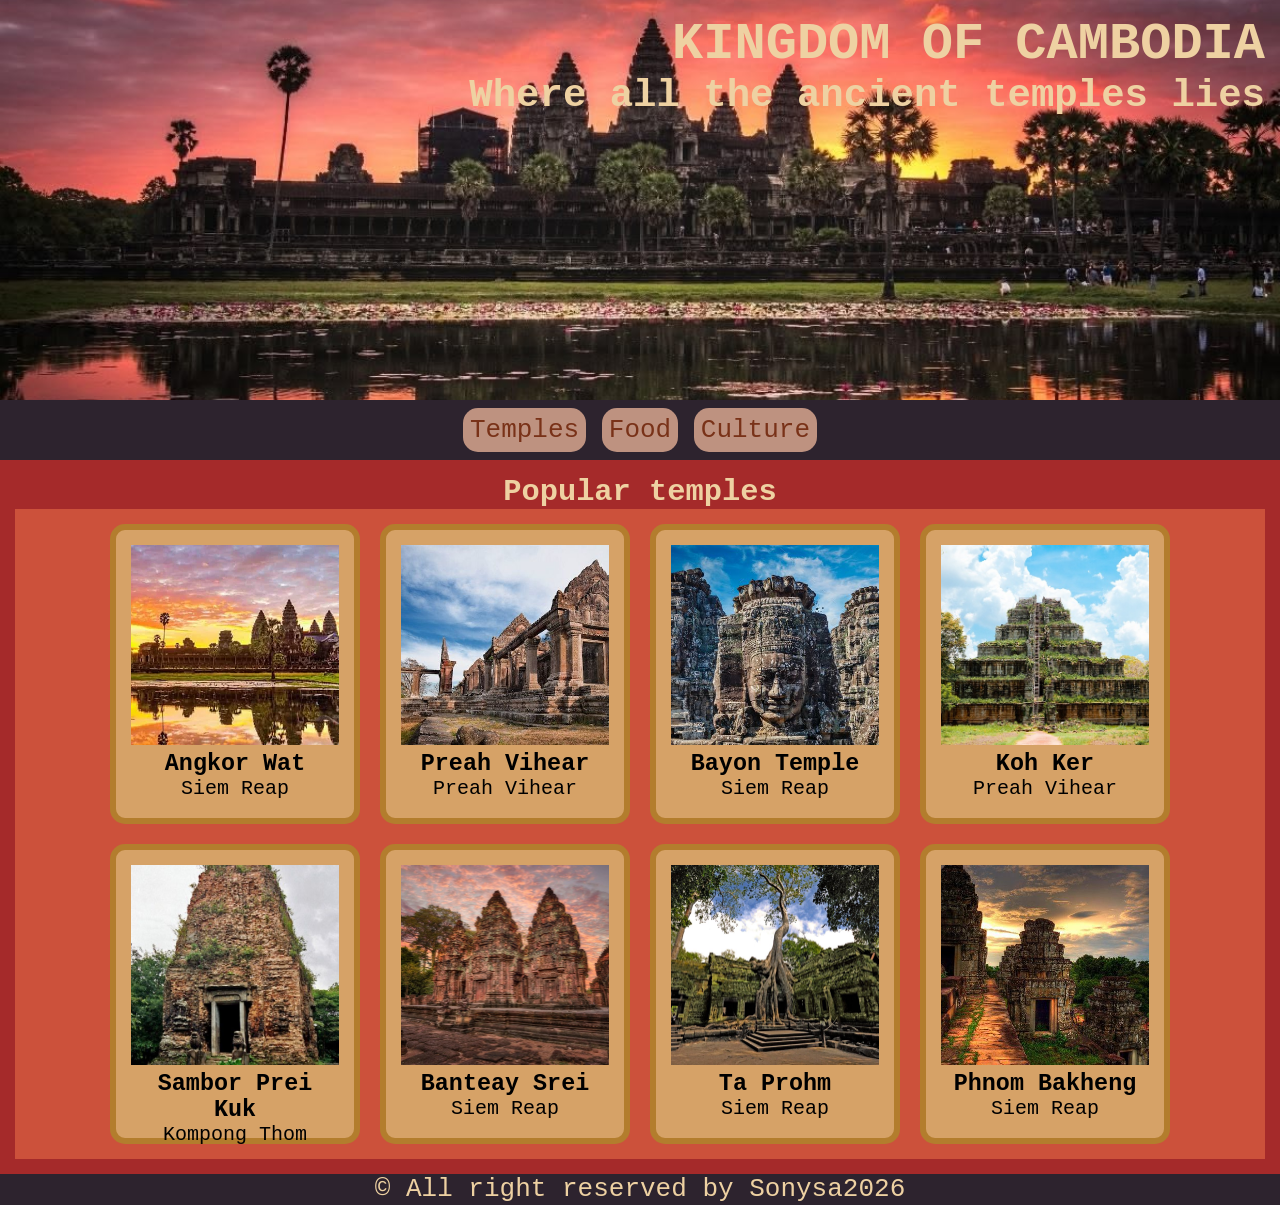
==== index.html @ 11f8ebe4 "I drag files" ====
<!DOCTYPE html>
<html lang="en">

<head>
    <meta charset="UTF-8">
    <meta name="viewport" content="width=device-width, initial-scale=1.0">
    <title>Document</title>
    <link rel="stylesheet" href="style.css">
</head>

<body>
    <!-- banner -->
    <div class="banner">
        <h1>KINGDOM OF CAMBODIA</h1>
        <h2>Where all the ancient temples lies</h2>
    </div>
    <!-- navigation bar -->
    <div class="nav">
        <a href="#">Temples</a>
        <a href="./food.html">Food</a>
        <a href="./culture.html">Culture</a>
    </div>

    <div class="temples-section">
        <h3>Popular temples</h3>
        
        <div class="templecard-container">
           <a href="https://www.google.com/goto?url=CAESWwHrOzAVwZhkdUpymQ7wLY3xTK4AaLLfwwpOFAHoxKcdYisTut7fW4FSpmuahDyiC0ePU7psMftASY4sjuWJ1l8wHj5A2gBQnzRp5uaeCIF8urgUBqm52YYunps" class="templess">
            <div class="templecard">
                <img src="./angkorwat.webp" alt="">
                <h3>Angkor Wat</h3>
                <p>Siem Reap</p>
            </div>
            </a>
            <a href="https://www.google.com/goto?url=CAESXAHrOzAV0USujlnf1nsyLgovMJbn7PaNZ8_NA7HXaJJxmo3pC0rW6rVqI7f5n7CwKxraSACqCdQhknZ-p2luo6MNnwiFTp4r-1h9qDMgzcHfQ6D7n7rGe6VnlkZJ" class="templess">
            <div class="templecard">
                <img src="./preah vihear.jpg" alt="">
                <h3>Preah Vihear</h3>
                <p>Preah Vihear</p>
            </div>
            </a>

            <a href="https://www.google.com/goto?url=CAESWwHrOzAV660ysAjlX-w7dx4hPlilBqzgcpnCo0NEDcfvDMXk-RM_3PBODjrVh5w6GJrFHfV__A4BmEQ9e1BAKR0u0BpO2sAJHukVusVjbc_NzC4r5XnIW0JrLXQ" class="templess">
            <div class="templecard">
                <img src="./bayon temple.jpg" alt="">
                <h3>Bayon Temple</h3>
                <p>Siem Reap</p>
            </div>
            </a>

            <a href="https://www.google.com/goto?url=CAESXQHrOzAVrREVi4wh5Vvxp9gRagNtAoNfubmLqXNZjycR5j9r4kuzZmCtDwvdWHNt-VrwKUXSrd2xe9txngzr4DMS8ggFwTsXJv1pkVDLrz1-UxEd-a3huvAkWUoktg" class="templess">
            <div class="templecard">
                <img src="./koh ker.jpg" alt="">
                <h3>Koh Ker</h3>
                <p>Preah Vihear</p>
            </div>
            </a>
            <a href="https://www.google.com/goto?url=CAESZQHrOzAV7DSJrYzJ-8iSwYA7OaIFMEOl8cyaZhEKKSyE1xyFFTuWPkPLQciII4mTgTddaja2MAiAavFlHKqGas6dO_4guSDeAUJpGar2lbyuCLy9GcCZw0nLddnoWqhZtZzPY4Xw" class="templess">
            <div class="templecard">
                <img src="./sombo prei kuk.jpg" alt="">
                <h3>Sambor Prei Kuk</h3>
                <p>Kompong Thom</p>
            </div>
            </a>
            <a href="https://www.google.com/goto?url=CAESYgHrOzAVtr1U3wrUOSqvCRhfiq5T748qqNNuGAzjc_crmVcVZgxsYtUBgX9XSUgSytWdzMjLwgDjmJTQOP7wHtpzJbsI5LBbCPxBAFOsVzPblBOXFhRKLquGfiH7QazDPogr" class="templess">
            <div class="templecard">
                <img src="./banteay.jpg" alt="">
                <h3>Banteay Srei</h3>
                <p>Siem Reap</p>
            </div>
            </a>
            <a href="https://www.google.com/goto?url=CAESXgHrOzAVgKNh2QdeTbJDB7sR2ibefd4TNM0WK6h-RWVuQjhcL4HyDhx_IYXkDGkAtZiR1ScxcHgTzDFzwVCD8hui1fKEJ3pTy58yR_HOwOm6XfmV0d3BAwyI3mh7hJo" class="templess">
            <div class="templecard">
                <img src="./ta prohm.jpg" alt="">
                <h3>Ta Prohm</h3>
                <p>Siem Reap</p>
            </div>
            </a>
            <a href="https://www.google.com/goto?url=CAESYwHrOzAVI0RJpu9-AbZse9L4LEp9nqwvt8QEoQVNADQA51vsWhSglKaJKVwTB4pHaNewxtnaa0bt5vBdEbvGN3_ckDsu90lMY8kMqiLdmqxmUiRqO4wEjRsO5_pXk077pWlI6g" class="templess">
            <div class="templecard">
                <img src="./phnom bakheng.jpg" alt="">
                <h3>Phnom Bakheng</h3>
                <p>Siem Reap</p>
            </div>
            </a>
        </div>
    </div>

    <div class="footer">
        &copy; All right reserved by <span class="author">Sonysa</span>2026
    </div>
</body>

</html>
---- style.css ----
* {
    margin: 0;
    padding: 0;
    box-sizing: border-box;
    font-family: monospace;
}

body {
    background-color: rgb(45, 35, 46);
    color: rgb(238, 209, 162);
    text-align: center;
    font-size: xx-large;

}
div.banner {
    padding: 15px;
    background-image: url(./angkorwat3.jpg);
    background-position: center;
    background-size: cover;
    height: 400px;
    
    display: flex;
    flex-direction: column;
    justify-content: start;
    align-items: end;
}
.nav {
    padding: 15px;
    background-color: rgba(228, 228, 153, 0);

}
.nav a {
    padding: 7px;
    background-color: rgb(190, 146, 128);
    border-radius: 15px;
    text-decoration: none;
    color: rgb(121, 50, 24);
}

.temples-section {
    padding: 15px;
    background-color: brown;
}
.templecard-container {
    padding: 15px;
    background-color: rgba(243, 122, 78, 0.493);
    display: flex;
    flex-direction: row;
    flex-wrap: wrap;
    justify-content: center;
    align-items: flex-end;
    gap: 20px;
}
.templecard {
    padding: 15px;
    background-color: rgb(214, 162, 103);
    width: 250px;
    height: 300px;
    color: black;
    font-size: x-large;
    border: solid rgba(175, 120, 38, 0.877) 6px;
    border-radius: 15px;
}
.templecard img {
    width: 100%;
    height: 200px;
    object-fit: cover;
}
.foodcard-section {
    padding: 15px;
    background-color: rgb(183, 214, 214);
    
}
.food-container {
    padding: 15px;
    background-color: brown;
    display: flex;
    flex-direction: row;
    flex-wrap: wrap;
    justify-content: center;
    align-items: flex-end;
    gap: 20px;
}
.foodcard {
    padding: 15px;
    background-color: black;
    height: 350px;
    width: 250px;
    

}
.foodcard img {
    width: 100%;
    height: 200px;
    object-fit: cover;
}
.foodcard a {
    padding: 15px;
    text-decoration: none;
}

a.link {
    text-decoration: none;
    color: rgb(238, 209, 162);
    
}
a.templess {
    text-decoration: none;
    color: rgb(238, 209, 162);
}
.culturecard-section {
    padding: 15px;
    background-color: blueviolet;
}
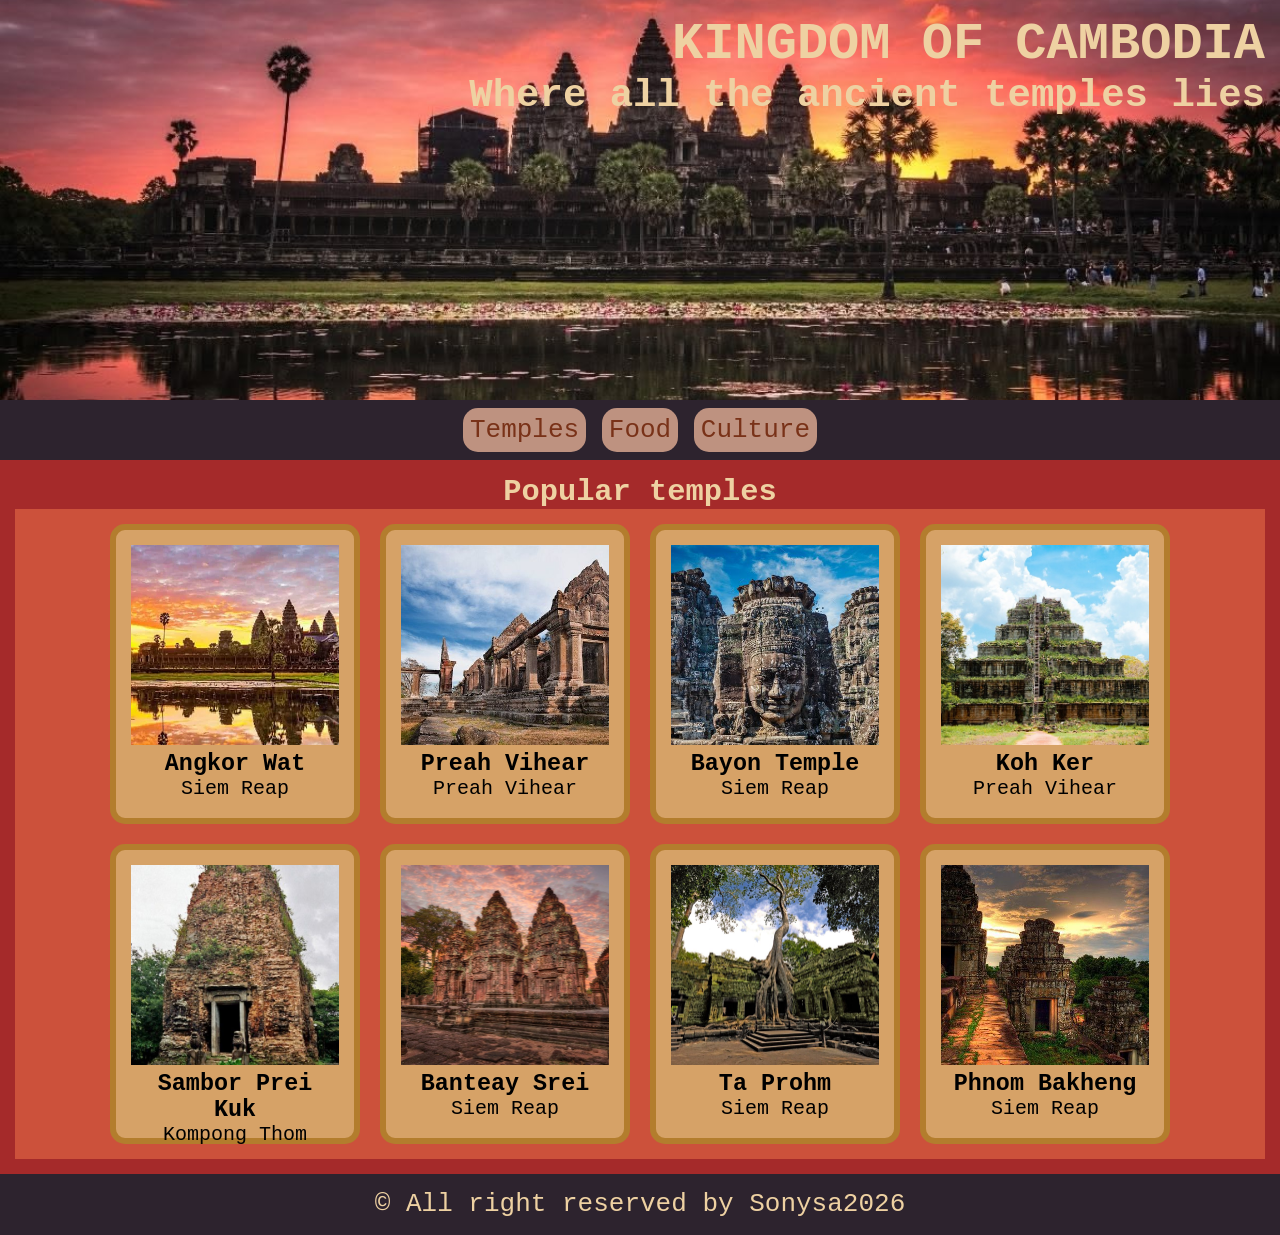
==== commit 048ef8f1: "I work on the culture part" ====
--- a/index.html
+++ b/index.html
@@ -16,7 +16,7 @@
     </div>
     <!-- navigation bar -->
     <div class="nav">
-        <a href="#">Temples</a>
+        <a href="index.html">Temples</a>
         <a href="./food.html">Food</a>
         <a href="./culture.html">Culture</a>
     </div>
--- a/style.css
+++ b/style.css
@@ -68,7 +68,7 @@
 }
 .foodcard-section {
     padding: 15px;
-    background-color: rgb(183, 214, 214);
+    background-color: rgba(183, 214, 214, 0.647);
     
 }
 .food-container {
@@ -110,5 +110,29 @@
 }
 .culturecard-section {
     padding: 15px;
-    background-color: blueviolet;
-}+    background-color: rgb(138, 99, 41);
+    text-decoration: none;
+}
+.culture-container {
+    padding: 15px;
+    background-color: rgb(26, 81, 39);
+    display: flex;
+    flex-direction: row;
+    flex-wrap: wrap;
+    justify-content: center;
+    align-items: flex-end;
+    gap: 20px;
+    text-decoration: none;
+}
+.culturecard img {
+    width: 100%;
+    height: 150px;
+    object-fit: cover;
+}
+.culturecard {
+    text-decoration: none;
+}
+.footer {
+    padding: 15px;
+}
+
